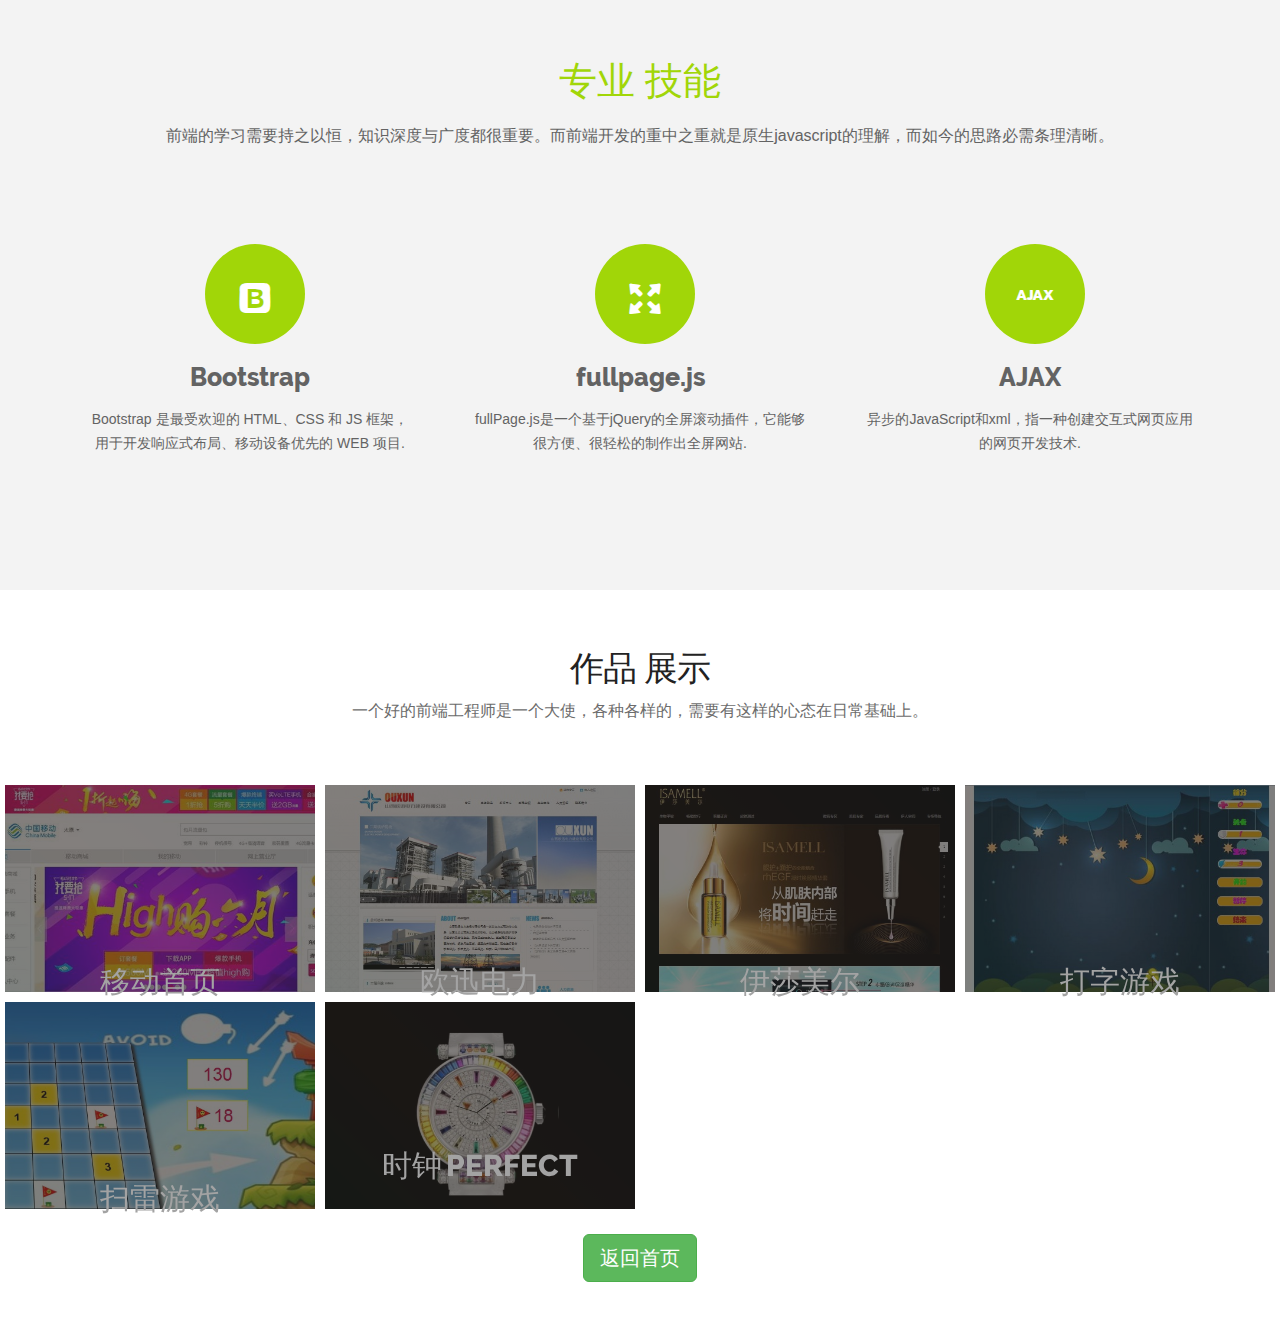
==== more.html @ 0fcccb95 "home" ====
<!DOCTYPE html>
<html lang="en">
<head>
    <meta charset="UTF-8" />
    <meta name="viewport" content="width=device-width, maximum-scale=1">
    <title>more</title>
    <link href="css/bootstrap.css" rel="stylesheet" type="text/css">
    <link rel="stylesheet" type="text/css" href="fonts/font/iconfont.css" />
    <link rel="stylesheet" href="js/fancybox/jquery.fancybox.css" type="text/css" media="screen" />
    <link href="css/style.css" rel="stylesheet" type="text/css"> 
    <link href="css/font-awesome.css" rel="stylesheet" type="text/css"> 
    <link href="css/animate.css" rel="stylesheet" type="text/css">
    <link href='css/ziti.css' rel='stylesheet' type='text/css'>
    </head>
<body>
<!-- 专业技能 -->
<section  id="service">
  <div class="container">
    <h2>专业 技能</h2>
    <h6>前端的学习需要持之以恒，知识深度与广度都很重要。而前端开发的重中之重就是原生javascript的理解，而如今的思路必需条理清晰。</h6>
    <div class="service_wrapper">
      <div class="row">
        <div class="col-md-4">
            <div class="service_icon delay-03s animated wow  zoomIn"> <span><i class="fa iconfont icon-bootstrap"></i></span> </div>
          <div class="service_block">
            
            <h3 class="animated fadeInUp wow">Bootstrap</h3>
            <p class="animated fadeInDown wow">Bootstrap 是最受欢迎的 HTML、CSS 和 JS 框架，用于开发响应式布局、移动设备优先的 WEB 项目.</p>
          </div>
        </div>
        <div class="col-md-4">
        <div class="service_icon delay-03s animated wow  zoomIn"> <span><i class="fa iconfont icon-unie638"></i></span> </div>
          <div class="service_block">
            
            <h3 class="animated fadeInUp wow">fullpage.js</h3>
            <p class="animated fadeInDown wow">fullPage.js是一个基于jQuery的全屏滚动插件，它能够很方便、很轻松的制作出全屏网站.</p>
          </div>
        </div>
        <div class="col-md-4"> 
        <div class="service_icon icon2  delay-03s animated wow zoomIn"> <span><i class="fa iconfont icon-ajax"></i></span> </div> 
        <div class="service_block">
            <h3 class="animated fadeInUp wow">AJAX</h3>
            <p class="animated fadeInDown wow">异步的JavaScript和xml，指一种创建交互式网页应用的网页开发技术.</p>
          </div>
        </div>
        
      </div> 
    </div>
  </div>
</section>
<!-- 专业技能结束 -->
<!-- 作品展示 -->
<section id="Portfolio" class="content"> 
  
  <!-- Container -->
  <div class="container portfolio_title"> 
    
    <!-- Title -->
    <div class="section-title">
      <h2>作品 展示</h2>
    <h6>一个好的前端工程师是一个大使，各种各样的，需要有这样的心态在日常基础上。 </h6>
      
    </div>
    <!--/Title --> 
    
  </div>
  <!-- Container -->
  
  <div class="portfolio-top"></div>
  
  <!-- Portfolio Filters -->
  <div class="portfolio"> 
    
    <div id="filters" class="sixteen columns" style="display:none">
      <ul class="clearfix">
        <li><a id="all" href="#" data-filter="*" class="active">
          <!--<h5>All</h5>-->
          </a></li>
        <li><a class="" href="#" data-filter=".prototype">
          <!--<h5>Prototype</h5>-->
          </a></li>
        <li><a class="" href="#" data-filter=".design">
          <!--<h5>Design</h5>-->
          </a></li>
        <li><a class="" href="#" data-filter=".android">
          <!--<h5>Android</h5>-->
          </a></li>
        <li><a class="" href="#" data-filter=".appleIOS">
          <!--<h5>Apple IOS</h5>-->
          </a></li>
        <li><a class="" href="#" data-filter=".web">
          <!--<h5>Web App</h5>-->
          </a></li>
      </ul>
    </div>
    <!--/Portfolio Filters --> 
    <!-- Portfolio Wrapper -->
    <div class="isotope fadeInLeft animated wow grid" style="position: relative; overflow: hidden; height: 480px;" id="portfolio_wrapper">
    <figure style="position: absolute; left: 0px; top: 0px; transform: translate3d(1011px, 0px, 0px) scale3d(1, 1, 1); width: 337px; opacity: 1;" class="portfolio-item one-four  android  prototype web isotope-item effect-oscar">
        <div class="portfolio_img" style="border:5px solid #fff"> <img src="img/19.jpg" alt="Portfolio 1"> </div>
         <figcaption>       
                <div>
                  <a href="http://zhangxiaomin.duapp.com/zuopinone/index.html" target="_blank">
                    <h2>移动首页 <span>perfect</span></h2>
                    <p>html+css布局及JavaScript动态效果</p>        
                  </a>
                </div>
            </figcaption>
      </figure>
        


        <!-- Portfolio Item-->
      <figure style="position: absolute; left: 0px; top: 0px; transform: translate3d(1011px, 0px, 0px) scale3d(1, 1, 1); width: 337px; opacity: 1;" class="portfolio-item one-four  android  prototype web isotope-item effect-oscar">
        <div class="portfolio_img" style="border:5px solid #fff"> <img src="img/29.jpg" alt="Portfolio 1"> </div>
         <figcaption>       
                <div>
                  <a href="http://zhangxiaomin.duapp.com/oxdl" target="_blank">
                    <h2>欧迅电力 <span>perfect</span></h2>
                    <p>html+css布局，jquery动态效果及结合phpcms完成数据的上传</p>        
                  </a>
                </div>
            </figcaption>
      </figure>
      <!-- Portfolio Item -->

        <!-- Portfolio Item -->
        <figure style="position: absolute; left: 0px; top: 0px; transform: translate3d(1011px, 240px, 0px) scale3d(1, 1, 1); width: 337px; opacity: 1;" class="portfolio-item one-four   android isotope-item effect-oscar">
            <div class="portfolio_img" style="border:5px solid #fff"> <img src="img/30.jpg" alt="Portfolio 1"> </div>
            <figcaption>
                <div>
                    <a href="#" target="_blank">
                        <h2>伊莎美尔 <span>perfect</span></h2>
                        <p>html+css布局，jquery动态效果及结合phpcms完成数据的上传</p>
                    </a>
                </div>
            </figcaption>
        </figure>
        <!--/Portfolio Item -->
      
      <!-- Portfolio Item -->
      <figure style="position: absolute; left: 0px; top: 0px; transform: translate3d(0px, 240px, 0px) scale3d(1, 1, 1); width: 337px; opacity: 1;" class="portfolio-item one-four  design isotope-item effect-oscar">
        <div class="portfolio_img" style="border:5px solid #fff"> <img src="img/26.jpg" alt="Portfolio 1"> </div>
       <figcaption>     
                <div>
                  <a href="http://zhangxiaomin.duapp.com/dazi/dazi.html" target="_blank">
                    <h2>打字游戏 <span>perfect</span></h2>
                    <p>利用面向对象编程实现功能</p>        
                  </a>
                </div>
            </figcaption>
      </figure>
      <!--/Portfolio Item --> 
      <!-- Portfolio Item  -->
      <figure style="position: absolute; left: 0px; top: 0px; transform: translate3d(674px, 240px, 0px) scale3d(1, 1, 1); width: 337px; opacity: 1;" class="portfolio-item one-four  design web isotope-item effect-oscar">
        <div class="portfolio_img" style="border:5px solid #fff"> <img src="img/27.jpg" alt="Portfolio 1"> </div>
       <figcaption>   
        <div>
          <a href="http://zhangxiaomin.duapp.com/saolei/saolei.html" target="_blank">
          <h2>扫雷游戏 <span>perfect</span></h2>
          <p>使用jquery实现功能</p>    
          </a>
        </div>
      </figcaption>
       </figure>
      <!--/Portfolio Item --> 
      <!-- Portfolio Item -->
      <figure style="position: absolute; left: 0px; top: 0px; transform: translate3d(337px, 240px, 0px) scale3d(1, 1, 1); width: 337px; opacity: 1;" class="portfolio-item one-four  web isotope-item effect-oscar">
        <div class="portfolio_img" style="border:5px solid #fff"> <img src="img/25.jpg" alt="Portfolio 1"> </div>
       <figcaption>     
                <div>
                  <a href="http://zhangxiaomin.duapp.com/clock/clock.html" target="_blank">
                    <h2>时钟 <span>perfect</span></h2>
                    <p>使用canvas实现时钟效果</p>        
                  </a>
                </div>
            </figcaption>
      </figure>
      <!--/Portfolio Item --> 
    </div>
    <!--/Portfolio Wrapper --> 
    
  </div>
  <!--/Portfolio Filters -->
  
  <div class="portfolio_btm"></div>
  
  
  <div id="project_container">
    <div class="clear"></div>
    <div id="project_data"></div>
  </div>
 
  <a href="index.html" class="button" style="display:block;width:100%;height:100%;text-align:center;margin-top:20px;"><input type="button" style="font-size:20px;outline:0;" value="返回首页" class="btn btn-success btn-lg" onclick="javascript:history.back(-1)"/></a>
</section>
<!-- 作品展示结束 -->
</body>
<script type="text/javascript" src="js/jquery.js"></script>
<script type="text/javascript" src="js/bootstrap.min.js"></script>
<script type="text/javascript" src="js/jquery-scrolltofixed.js"></script>
<script type="text/javascript" src="js/jquery.nav.js"></script> 
<script type="text/javascript" src="js/jquery.easing.1.3.js"></script>
<script type="text/javascript" src="js/jquery.isotope.js"></script>
<script src="js/fancybox/jquery.fancybox.pack.js" type="text/javascript"></script> 
<script type="text/javascript" src="js/wow.js"></script>
 <!--<script src="contact/jqBootstrapValidation.js"></script> -->
<script src="js/rAF.js"></script>
<script src="js/demo-2.js"></script>
 <!--<script src="contact/contact_me.js"></script>-->
<script type="text/javascript" src="js/custom.js"></script>
</html>
---- fonts/font/iconfont.css ----
@font-face {font-family: "iconfont";
  src: url('iconfont.eot?t=1478888026495'); /* IE9*/
  src: url('iconfont.eot?t=1478888026495#iefix') format('embedded-opentype'), /* IE6-IE8 */
  url('iconfont.woff?t=1478888026495') format('woff'), /* chrome, firefox */
  url('iconfont.ttf?t=1478888026495') format('truetype'), /* chrome, firefox, opera, Safari, Android, iOS 4.2+*/
  url('iconfont.svg?t=1478888026495#iconfont') format('svg'); /* iOS 4.1- */
}

.iconfont {
  font-family:"iconfont" !important;
  font-size:16px;
  font-style:normal;
  -webkit-font-smoothing: antialiased;
  -webkit-text-stroke-width: 0.2px;
  -moz-osx-font-smoothing: grayscale;
}

.icon-bootstrap:before { content: "\e602"; }

.icon-socialcss3:before { content: "\e880"; }

.icon-unie638:before { content: "\e635"; }

.icon-ajax:before { content: "\e622"; }

.icon-css:before { content: "\e844"; }

.icon-h5:before { content: "\e608"; }
---- css/style.css ----
@charset "utf-8";
/* Reset
---------------------------------*/
ul {
    list-style: none;
}

.figure {
    margin: 0px;
}

img {
    max-width: 100%;
}

a, a:hover, a:active {
    outline: 0px !important;
	text-decoration:none;
}
.clear {
    clear: both;
    display: block;
    overflow: hidden;
    visibility: hidden;
    width: 0;
    height: 0;
}
.clearfix:before,
.clearfix:after {
    content: '\0020';
    display: block;
    overflow: hidden;
    visibility: hidden;
    width: 0;
    height: 0;
}

.clearfix:after {
    clear: both;
}
.form-control {
    display: block;
    width: 100%;
    height: 34px;
    padding: 16px 12px;
    font-size: 14px;
    line-height: 1.42857143;
    color: #555;
    background-color: transparent;
}
/* Common style */
.grid figure {
	position: relative;
	float: left;
	overflow: hidden;
	margin: 10px 1%;
	min-width: 320px;
	max-width: 480px;
	max-height: 360px;
	width: 48%;
	background: #3085a3;
	text-align: center;
	cursor: pointer;
}

.grid figure img {
	position: relative;
	display: block;
	min-height: 100%;
	max-width: 100%;
	opacity: 0.8;
}

.grid figure figcaption {
	padding: 2em;
	color: #fff;
	text-transform: uppercase;
	font-size: 1.25em;
	-webkit-backface-visibility: hidden;
	backface-visibility: hidden;
}

.grid figure figcaption::before,
.grid figure figcaption::after {
	pointer-events: none;
}

.grid figure figcaption,
.grid figure figcaption > a {
	position: absolute;
	top: 0;
	left: 0;
	width: 100%;
	height: 100%;
    border:5px solid #fff;
}

/* Anchor will cover the whole item by default */
/* For some effects it will show as a button */
.grid figure figcaption > a {
	z-index: 1000;
	text-indent: 200%;
	white-space: nowrap;
	font-size: 0;
	opacity: 0;
}

.grid figure h2 {
	word-spacing: -0.15em;
	font-weight: 300;
}

.grid figure h2 span {
	font-weight: 800;
}

.grid figure h2,
.grid figure p {
	margin: 0;
}

.grid figure p {
	letter-spacing: 1px;
	font-size: 68.5%;
}

/*---------------*/
/***** Oscar *****/
/*---------------*/

figure.effect-oscar {
	background: -webkit-linear-gradient(45deg, #22682a 0%, #9b4a1b 40%, #3a342a 100%);
	background: linear-gradient(45deg, #22682a 0%,#9b4a1b 40%,#3a342a 100%);
}

figure.effect-oscar img {
	opacity: 0.9;
	-webkit-transition: opacity 0.35s;
	transition: opacity 0.35s;
}

figure.effect-oscar figcaption {
	padding: 3em;
	background-color: rgba(37, 37, 37, 0.55);
	-webkit-transition: background-color 0.35s;
	transition: background-color 0.35s;
}

figure.effect-oscar figcaption::before {
	position: absolute;
	top: 30px;
	right: 30px;
	bottom: 30px;
	left: 30px;
	border: 1px solid #fff;
	content: '';
}

figure.effect-oscar h2 {
	margin: 30% 0 10px 0;
	-webkit-transition: -webkit-transform 0.35s;
	transition: transform 0.35s;
	-webkit-transform: translate3d(0,100%,0);
	transform: translate3d(0,100%,0);
	color:#A3A3A3;
    font-size: 30px;
}

figure.effect-oscar figcaption::before,
figure.effect-oscar p {
	opacity: 0;
	-webkit-transition: opacity 0.35s, -webkit-transform 0.35s;
	transition: opacity 0.35s, transform 0.35s;
	-webkit-transform: scale(0);
	transform: scale(0);
}

figure.effect-oscar:hover h2 {
	-webkit-transform: translate3d(0,0,0);
	transform: translate3d(0,0,0);
	color: #FFFFFF;
    margin-top: 10%;
}

figure.effect-oscar:hover figcaption::before,
figure.effect-oscar:hover p {
	opacity: 1;
	-webkit-transform: scale(1);
	transform: scale(1);
	color:#fff;+++++++
}

figure.effect-oscar:hover figcaption {
	background-color: rgba(58,52,42,0);
}

figure.effect-oscar:hover img {
	opacity: 0.4;
}

/* Styles
---------------------------------*/
body {
    background: #fff;
    font-family: 'Open Sans', sans-serif;
    font-size: 14px;
    font-weight: normal;
    color: #888888;
    margin: 0;
}

h2 {
    font-size: 38px;
    color: #222222;
    font-family: 'Raleway', sans-serif;
    font-weight: normal;
    margin: 0px 0 25px 0;
    text-align: center;
    text-transform: uppercase;
}

h3 {
    font-family: 'Open Sans', sans-serif;
    font-weight: 600;
    color: #222222;
    font-size: 18px;
    margin: 0 0 5px 0;
}

h6 {
    font-size: 16px;
    color: #888888;
    font-family: 'Open Sans', sans-serif;
    font-weight: 400;
    text-align: center;
    margin: 0 0 60px 0;
}

p {
    line-height: 24px;
    margin: 0;
}

/* Header */
.large-header {
    position: relative;
    width: 100%;
    background: #333;
    overflow: hidden;
    background-size: cover;
    background-position: center center;
    z-index: 1;
}

.demo-1 .large-header {
    background-image: url('../img/demo-1-bg.jpg');
}

.demo-2 .large-header {
    background-image: url('../img/demo-2-bg.jpg');
    background-position: center bottom;
}

.demo-3 .large-header {
    background: #7f8c8d;
}

.demo-4 .large-header {
    background: #f9f1e9;
}

.main-title {
    position: absolute;
    margin: 0;
    padding: 0;
    color: #f9f1e9;
    text-align: center;
    top: 48%;
    left: 50%;
    -webkit-transform: translate3d(-50%,-50%,0);
    transform: translate3d(-50%,-50%,0);
}
.main-title h1{
    font-size:44px;
    font-weight:700;
}
.demo-1 .main-title,
.demo-3 .main-title {
    text-transform: uppercase;
    font-size: 4.2em;
    letter-spacing: 0.1em;
}

.demo-2 .main-title {
    font-family: 'Clicker Script', cursive;
    font-weight: normal;
    font-size: 8em;
    padding-left: 10px;
    text-shadow: 2px 2px 4px rgba(0,0,0,0.4);
}

.demo-2 .main-title::before {
    content: '';
    width: 20vw;
    height: 20vw;
    min-width: 3.5em;
    min-height: 3.5em;
    background-size: cover;
    position: absolute;
    top: 50%;
    left: 50%;
    border-radius: 50%;
    z-index: -1;
    -webkit-transform: translate3d(-50%,-50%,0);
    transform: translate3d(-50%,-50%,0);
}

.demo-3 .main-title {
    padding: 10px 40px;
    border: 10px double #f9f1e9;
    text-transform: uppercase;
    font-family: Londrina Outline, sans-serif;
}

.demo-4 .main-title {
    font-size: 6em;
    font-weight: 300;
    padding: 10px 30px;
    text-transform: uppercase;
    color: #222;
}

.main-title .thin {
    font-weight: 200;
}

@media only screen and (max-width : 768px) {
    .demo-1 .main-title,
    .demo-3 .main-title,
    .demo-4 .main-title {
        font-size: 3em;
    }

    .demo-2 .main-title {
        font-size: 4em;
        width: 95%;
    }
}

/* Header Styles
---------------------------------*/
#header_wrapper {
    background: #a1d608;
    padding: 10px 0px;
    border-top: 0px solid #FFFFFF;
    box-shadow: 1px 1px 4px rgba(60, 60, 60, 0.44);
    text-align: center;
}

.header_box {
    position: relative;
}

.logo {
    float: left;
    margin-top: 8px;
	position: relative;
	z-index: 2;
}

.res-nav_click {
    display: none;
}
	div#main-nav {
  float: left;
}

/* Nav Styles
---------------------------------*/
.navbar-inverse {
    background-color: transparent;
    border-color: transparent;
    text-align: center;
    float: initial;
    width: 100%;
}

.navbar {
    border: 0px solid #fff;
    min-height: 40px;
    margin-bottom: 0px;
}

.navbar-inverse .navbar-nav > li > a {
    color: #171814;
}

.navStyle {
    float: right;
    margin: 0 auto;
    text-align: center;
    float: initial !important;
}

.navStyle ul {
    list-style: none;
    padding: 0px;
    float: inherit;
}

.navStyle ul li {
    display: inline-block;
    margin: 0 5px;
    float: inherit;
}

.navStyle ul li:first-child {
	/*margin:0px;*/;
}

.navStyle ul li:last-child {
    margin: 0 0 0 23px;
}

.navStyle ul li a {
    display: block;
    font-size: 18px;
    color: #222222;
    font-family: 'Raleway', sans-serif;
    text-decoration: none;
    text-transform: uppercase;
    font-weight: 600;
    transition: all 0.2s ease-in-out;
    -moz-transition: all 0.2s ease-in-out;
    -webkit-transition: all 0.2s ease-in-out;
}

.navStyle ul li a:hover {
    color: #ED5441;
}

.navStyle > li > a:hover, .nav > li > a:focus {
    text-decoration: none;
    color: #ED5441;
    background-color: transparent;
}

.navbar-inverse .navbar-nav > li > a:hover, .navbar-inverse .navbar-nav > li > a:focus {
    color: #FFFFFF;
    background-color: transparent;
}

.navbar-inverse .navbar-nav > .active > a, .navbar-inverse .navbar-nav > .active > a:hover, .navbar-inverse .navbar-nav > .active > a:focus {
    color: #FFFFFF;
    border-radius: 0;
    background: transparent;
}
.navStyle > li.active > a,
.navStyle > li.active > a:hover {
    text-decoration: none;
    color: #ED5441;
    background-color: transparent;
}

.borderLeft {
    border-left: 1px solid #DADADA;
}

.borderTop {
    margin-top: 30px;
    border-top: 1px solid #DADADA;
}

.mrgTop {
    margin-top: 30px;
}
/* Top_content
---------------------------------*/

.top_cont_outer {
    background: #ED5441;
    position: relative; 
    background: url('../img/main2.jpg') no-repeat;
	background-size: cover; 
}

.hero_section {
    position: relative;
    padding-top: 14px;
}
.hero_wrapper {
height: 750px;
}
.white_pad {
    position: relative;
    right: 0px;
    bottom: 0px;
}

.white_pad img {
    position: absolute;
    right: 0px;
    bottom: 0px;
}

.top_left_cont {
    padding: 20% 0 0;
}

.top_left_cont h3 {
    font-size: 25px;
    color: #fff;
    margin: 0 0 20px 0;
    text-align: left;
    /* font-weight: 700; */
    text-align: center;
    /* background: rgba(255, 255, 255, 0.6); */
    /* display: inline-block; */
    /* margin: 0 auto; */
    /* float: none; */
    /* clear: both; */
    padding: 15px;
    border-left: 2px solid #a1d608;
    border-right: 2px solid #a1d608;
}

.top_left_cont h2 {
    font-size: 40px;
    color: #fff;
    line-height: 90px;
    margin: 0 0 72px 0;
    font-family: 'Raleway', sans-serif;
    text-align: center;
    font-size: 24px;
}

.top_left_cont h2 strong {
    font-weight: 700;
    color: #fff;
    font-family: 'Clicker Script', cursive;
    text-transform: capitalize;
    /* margin: 15px 0; */
    font-size: 98px;
}

.top_left_cont p {
font-size: 18px;
color: #FFFFFF;
margin: 0 0 30px 0;
line-height: 33px;
text-align: center;
font-weight: normal;
font-size: 20px;
/* font-weight: 300; */
text-align: center;
letter-spacing: 1px;
}

a.read_more, a.read_more2 {
    font-family: 'Raleway', sans-serif;
    display: block;
    font-size: 16px;
    width: 178px;
    height: 46px;
    line-height: 46px;
    border-radius: 3px;
    text-align: center;
    text-transform: uppercase;
    font-weight: 600;
    transition: all 0.2s ease-in-out;
    -moz-transition: all 0.2s ease-in-out;
    -webkit-transition: all 0.2s ease-in-out;
    background: transparent;
    color: #fff;
    border: 1px solid #fff;
	margin:0 auto;
}
a.read_more{
	 color: #3C3C3C;
	 border: 1px solid #3C3C3C;
}
a.read_more2:hover, a.read_more:hover {
    background: #fff;
    color: #0A1525;
    border: 1px solid #fff;
}
a.read_more:hover {
    background: #fff;
    color: #ED5441;
    border: 1px solid #ED5441;
}

	








/* Services
---------------------------------*/

#service {
    padding: 60px 0px;
    background: #f3f3f3;
}
#service h2{
  color: #a1d608;
}
.service_wrapper {
    padding: 40px 0 40px;
}

.service_section {
}

.service_block {
    text-align: center;
    padding-left: 15px;
    padding-right: 15px; 
	position: relative;
}

.service_icon {  
    width: 90px;
    height: 85px;
    margin: 0px auto 25px; 
}

 

.service_icon span {
    background: rgb(161, 214, 8);
    display: block;
    height: 100px;
    width: 100px;
    border-radius: 50%;
    padding-top: 12px;
}
.service_icon span{
    transition:all 0.5s;
}
.service_icon:hover span{
    transform:scale(1.3);
}
.service_icon i {
  color: #ffffff;
  font-size: 40px;
  margin-top: 0;
  position: relative;
  top: 20px;
  z-index: 20;
  display: block;
  text-align: center;
}

.service_block h3 {
    font-family: 'Raleway', sans-serif;
    font-weight: 600;
    font-size: 25px;
    color: #636363;
    margin: 35px 0 15px;
}
#service h6{color: #636363;}
.service_block p {
    font-size: 14px;
    color: #636363;
    margin: 0 0 35px 0;
}
	
.mrgTop30{
margin-top:60px;
}

/* Latest Work
---------------------------------*/


#work_outer {
    background: #f9f9f9;
    padding: 70px 0px;
    position: relative;
}

.work_pic {
    position: absolute;
    right: 0;
    top: 25%;
    width: 50%;
}

.inner_section {
    padding: 0px;
}

.service-list {
    padding: 0 0 0 0;
    font-size: 14px;
    margin-bottom: 40px;
}

.service-list-col1 {
    float: left;
    width: 60px;
    text-align: center;
}

.service-list-col1 i {
    display:;
    color: #888;
    font-size: 19px;
    font-style: normal;
    line-height: 20px;
}

.service-list-col2 {
    overflow: hidden;
}

.page_section.alabaster {
    background: #fafafa;
}

.work_bottom {
    padding: 20px 0 0 0px;
}

.work_bottom span {
    font-size: 18px;
    color: #333333;
    display: block;
    margin: 0 0 20px 0;
}

a.contact_btn {
    background: #fff;
    text-transform: uppercase;
    display: block;
    width: 176px;
    height: 49px;
    text-align: center;
    line-height: 49px;
    font-size: 16px;
    color: #ED5441;
    border-radius: 3px;
    font-family: 'Raleway', sans-serif;
    font-weight: 600;
    border: 2px solid #ED5441;
    transition: all 0.2s ease-in-out;
    -moz-transition: all 0.2s ease-in-out;
    -webkit-transition: all 0.2s ease-in-out;
}

a.contact_btn:hover {
    background: #ED5441;
    color: #fff;
}

.input-text {
    background: transparent;
}


/* Portfolio
---------------------------------*/


#Portfolio {
    padding: 60px 0px;
}

.Portfolio-nav {
    padding: 0;
    margin: 0 0 45px 0;
    list-style: none;
    text-align: center;
}

.Portfolio-nav li {
    margin: 0 10px;
    display: inline;
}

.Portfolio-nav li a {
    display: inline-block;
    padding: 10px 22px;
    font-size: 12px;
    line-height: 20px;
    color: #222222;
    border-radius: 4px;
    text-transform: uppercase;
    background: #f7f7f7;
    margin-bottom: 5px;
    transition: all 0.3s ease-in-out;
    -moz-transition: all 0.3s ease-in-out;
    -webkit-transition: all 0.3s ease-in-out;
}

.Portfolio-nav li a:hover {
    background: #ED5441;
    color: #fff;
    text-decoration: none;
}

.portfolioContainer {
    margin: 0 auto;
    padding-left: 15px;
    width: auto !important;
}

.Portfolio-box {
    text-align: center;
    width: 350px;
    overflow: hidden;
    float: left;
    padding: 12px 0px;
}

.Portfolio-box img {
    transition: all 0.3s ease-in-out;
    -moz-transition: all 0.3s ease-in-out;
    -webkit-transition: all 0.3s ease-in-out;
}

.Portfolio-box img:hover {
    opacity: 0.6;
}

.Portfolio-nav li a.current {
    background: #ED5441;
    color: #fff;
    text-decoration: none;
}

img {
    max-width: 100%;
}

/* no transition on .isotope container */

.isotope .isotope-item {
  /* change duration value to whatever you like */
    -webkit-transition-duration: 0.6s;
    -moz-transition-duration: 0.6s;
    transition-duration: 0.6s;
}

.isotope .isotope-item {
    -webkit-transition-property: -webkit-transform, opacity;
    -moz-transition-property: -moz-transform, opacity;
    transition-property: transform, opacity;
}

.page_section.paddind {
    padding-bottom: 60px;
}


/* Happy Clients
---------------------------------*/



#clients {
    padding: 60px 0px;
}

.client_area {
    width: 960px;
    margin: 0px auto;
}

.client_section {
    padding: 35px 0 0 0;
}

.client_section.btm {
    padding: 20px 0 0 0;
}

.client_profile {
    float: left;
    text-align: center;
}

.client_profile.flt {
    float: right;
}

.client_profile_pic {
    border-radius: 50%;
    border: 2px solid #f5f5f5;
    margin: 0 0 15px 0;
    width: 220px;
    height: 220px;
}

.client_profile_pic img {
    border-radius: 50%;
    border: 3px solid #f5f5f5;
}

.client_profile h3 {
    font-size: 18px;
    color: #49b5e7;
    margin: 0 0 0 0;
}

.client_profile span {
    display: block;
    font-size: 16px;
    color: #888888;
}

/* Clients
---------------------------------*/


.client_logos {
    background: #AD0C98;
    padding: 60px 0;
    margin-top: 60px;
}

.client_logos ul {
    padding: 0;
    margin: 0;
    list-style: none;
    text-align: center;
}

.client_logos ul li {
    display: inline;
    margin: 0 25px;
}

.client_logos ul a {
    display: inline-block;
    margin: 0 20px;
}

.page_section.team {
    padding: 60px 0;
}

.page_section.team h6 {
    margin-bottom: 40px;
}

/* About Us
--------------------------- */
 
.aboutUs-container {
background-repeat: no-repeat;
background-position: right;
background-size: auto 100%;
background-position-y: 70px;
}
#about-us, h2, h3, h6, p {
color: #6C6C6C;
}
#about-us .read-more{
	border: 1px solid #ED5441;
	color: #1a1a1a;
}

#about-us .read-more:hover{
	background-color: #e74c3c;
	border: 1px solid #e74c3c;
	color: #fff;
}
.about-us-post-container{
	background-repeat: no-repeat;
	background-position: right;
	background-size: auto 100%;
}
.about-us{
	margin-top: 70px;
	margin-bottom: 50px;
}
.about-us h3{
	font-size:28px;
}
.points{ 
	margin-bottom: 10px;
	font-size:14px;
	padding-left:0px;
}
.about-us p{
	/*font-size: 0.9375em;*/
	line-height: 1.625em;
	padding: 15px 0;
}
.about-us .about-us-list{
	list-style: none;
	margin-bottom: 20px;
	padding-left:0px;
}

.about-us .points{
	position: relative;
	list-style-type: none;
	padding: 5px 0 5px 30px;
}

.about-us .points:before{
	content: "\f058";
	position: absolute;
	font-family: FontAwesome;
	font-size: 1.125em;
	color: #a1d608;
	left: 0px;
	top: 3px;
}

.about-us-link a:first-child{
	margin-left: 0;
}


/* Team
---------------------------------*/
.team_section {
    max-width: 993px;
    margin: 0 auto;
}

.team_area {
    width: 30.66%;
    margin-right: 3.82979%; 
    overflow: hidden;
    text-align: center;
    float: left;
}

.team_area span {
    margin-bottom: 24px;
    display: block;
}

.team_area:nth-of-type(3n+0) {
    margin: 0;
}

.team_box {
    width: auto;
    height: auto;
    position: relative;
    border-radius: 50%;
    margin: 0px 3px 25px 3px;
}
/*
.team_box_shadow {
    transition: all 0.3s ease-in-out;
    -moz-transition: all 0.3s ease-in-out;
    -webkit-transition: all 0.3s ease-in-out;
    position: absolute;
    width: 100%;
    height: 26%;
    z-index: 10;
    bottom: 0px;
} */

.team_box_shadow a {
    display: block;
    width: 100%;
    height: 100%; 
}

.team_box:hover .team_box_shadow {
    box-shadow: inset  0px 0px 0px 148px rgba(17,17,17,0.80);
}

.team_box:hover ul {
    display: block;
    opacity: 1;
}

.team_box img {
    display: block;
    border-radius: 0%;
    width: 90%;
    margin: 0 auto;
}

.team_box ul {
    display: block;
    padding: 0;
    margin: 0;
    list-style: none;
    position: absolute;
    left: 0;
    top: 88%;
    width: 100%;
    text-align: center;
    margin-top: -14px;
    z-index: 15;
    transition: all 0.6s ease-in-out;
    -moz-transition: all 0.6s ease-in-out;
    -webkit-transition: all 0.6s ease-in-out;
}

.team_box ul li {
    display: inline-block;
    margin: 0 11px;
	width: 34px; 
border-radius: 50%;
background: #fff;
padding: 10px 0 4px;
margin-bottom: 5px;
}

.team_box ul li a { 
    display: inline-block;
    font-size: 18px;
    color: #232323;
    transition: all 0.3s ease-in-out;
    -moz-transition: all 0.3s ease-in-out;
    -webkit-transition: all 0.3s ease-in-out;
}

.team_box ul li a:hover, .team_box ul li a:focus {
    text-decoration: none;
}

.team_box ul li a.fa-twitter:hover {
    color: #55acee;
}

.team_box ul li a.fa-facebook:hover {
    color: #3b5998;
}

.team_box ul li a.fa-pinterest:hover {
    color: #cb2026;
}

.team_box ul li a.fa-google-plus:hover {
    color: #dd4b39;
}
 .img-circle {
border-radius: 50%;
}
.centered {
text-align: center;
/* background: #0A1525; */
}
.scale img{
    transition:all 0.5s;
}
.scale:hover img{
    transform:scale(1.2);
}
#team .fa {
width: 30px;
height: 30px;
margin: 0 3px;
border-radius: 100%;
font-size: 15px;
line-height: 30px;
outline: 0;
color: #fff;
background-color: #F04761;
-webkit-transition: all .3s;
-moz-transition: all .3s;
transition: all .3s;
}
#aboutUs {
    padding: 60px 0;
    background: #FFFFFF;
}

/* Contact
---------------------------------*/
.page_section.contact {
    padding: 90px 0 100px;
}
 
.contact_section {
    margin: 0 0 60px 0;
}

.contact_section h2 {
    font-size: 40px;
    color: #ffffff;
    margin: 0 0 50px 0;
    text-transform: uppercase;
}

.contact_block {
    text-align: center;
}

.contact_block_icon {
    border-radius: 50%;
    height: 85px;
    width: 85px;
    margin: 0px auto 20px;
}

.contact_block_icon.icon2 {
    border-color: #ED5441;
}

.contact_block_icon.icon3 {
    border-color: #49b5e7;
}

.contact_block_icon span {
    background: none repeat scroll 0 0 #f56eab;
    border: 5px solid #fff;
    border-radius: 50%;
    display: block;
    height: 100%;
    width: 100%;
}

.contact_block_icon.icon2 {
    border-color: #ED5441;
}

.contact_block_icon.icon2 span {
    background: #ED5441;
}

.contact_block_icon.icon3 {
    border-color: #49b5e7;
}

.contact_block_icon.icon3 span {
    background: #49b5e7;
}

.contact_block_icon i {
    color: #fff;
    font-size: 36px;
    margin-top: 0;
    position: relative;
    top: 26px;
    z-index: 20;
}

.contact_block span {
    display: block;
    font-size: 16px;
    color: #ffffff;
    line-height: 20px;
}

.contact_block span a {
    display: block;
    font-size: 16px;
    color: #ffffff;
    line-height: 20px;
}

.contact_info {
    font-size: 15px;
    margin: 0 0 0 20px;
    padding-left: 0;
}

.contact_info  h3 {
    font-size: 24px;
    font-weight: 600;
    margin: 0 0 30px;
    color: #fff;
}

.contact_info p {
    line-height: 28px;
    display: block;
    font-size: 16px;
    color: #ffffff;
    margin: 0 0 30px;
}

.social_links {
    padding:0;
    margin: 0;
    display: block;
    overflow: hidden;
    list-style: none;
}

.social_links li {
    float: left;
    margin-right: 4px;
}

.social_links li a {
    display: block;
    width: 50px;
    height: 50px;
    text-align: center;
    line-height: 50px;
    font-size: 25px;
    color: #fff;
}

.social_links li a:hover, .social_links li a:focus {
    text-decoration: none;
    border-radius: 80px;
}

.twitter a:hover {
    color: #55acee;
}

.facebook a:hover {
    color: #3b5998;
}

.pinterest a:hover {
    color: #cb2026;
}

.gplus a:hover {
    color: #dd4b39;
}
 

.form {
    margin: 0 66px 0 30px;
}

.input-text {
    padding: 15px 16px;
    border: 1px solid #ccc;
    width: 100%;
    height: 50px;
    display: block;
    border-radius: 4px;
    font-size: 15px;
    color: #aaa;
    margin: 0 0 15px 0;
    transition: all 0.3s ease-in-out;
    -moz-transition: all 0.3s ease-in-out;
    -webkit-transition: all 0.3s ease-in-out;
}

.input-text:focus {
    border: 1px solid #fff;
    outline: 0;
    -webkit-box-shadow: inset 0 1px 1px rgba(0, 0, 0, 0.075), 0 0 8px rgba(124, 197, 118, 0.3);
    -moz-box-shadow: inset 0 1px 1px rgba(0, 0, 0, 0.075), 0 0 8px rgba(124, 197, 118, 0.3);
    box-shadow: inset 0 1px 1px rgba(0, 0, 0, 0.075), 0 0 8px rgba(124, 197, 118, 0.3);
}

.input-text.text-area {
    height: 230px;
    resize: none;
    overflow: auto;
    
}

.input-btn {
    width: 175px;
    height: 50px;
    letter-spacing: 0px;
    background: #a1d608;
    border-radius: 3px;
    color: #ffffff;
    font-size: 16px;
    text-transform: uppercase;
    font-weight: 600;
    border: 0px;
    transition: all 0.3s ease-in-out;
    -moz-transition: all 0.3s ease-in-out;
    -webkit-transition: all 0.3s ease-in-out;
}

.input-btn:hover {
    background: #fff;
    color: #222;
}

/* Footer
---------------------------------*/

.footer_wrapper {
    background: #2f2f2f;
}

.footer_bottom {
    border-top: 1px solid #3C3A3A;
    padding: 25px 0;
}

.footer_bottom span {
    display: block;
    font-size: 14px;
    color: #cccccc;
    text-align: center;
}

.footer_bottom span a {
    display: inline-block;
    color: #a1d608;
    font-size: 16px;
    transition: all 0.3s ease-in-out;
    -moz-transition: all 0.3s ease-in-out;
    -webkit-transition: all 0.3s ease-in-out;
}

.footer_bottom span a:hover {
    color: #fff;
}

/* Animation Timers
---------------------------------*/
.delay-02s {
    animation-delay: 0.2s;
    -webkit-animation-delay: 0.2s;
}

.delay-03s {
    animation-delay: 0.3s;
    -webkit-animation-delay: 0.3s;
}

.delay-04s {
    animation-delay: 0.4s;
    -webkit-animation-delay: 0.4s;
}

.delay-05s {
    animation-delay: 0.5s;
    -webkit-animation-delay: 0.5s;
}

.delay-06s {
    animation-delay: 0.6s;
    -webkit-animation-delay: 0.6s;
}

.delay-07s {
    animation-delay: 0.7s;
    -webkit-animation-delay: 0.7s;
}

.delay-08s {
    animation-delay: 0.8s;
    -webkit-animation-delay: 0.8s;
}

.delay-09s {
    animation-delay: 0.9s;
    -webkit-animation-delay: 0.9s;
}

.delay-1s {
    animation-delay: 1s;
    -webkit-animation-delay: 1s;
}

.delay-12s {
    animation-delay: 1.2s;
    -webkit-animation-delay: 1.2s;
}


/*new_profolio*/



	
/* Portfolio */	
	
.container.portfolio_title {
    padding-bottom: 0px;
}

#portfolio {
    padding: 60px 0 40px;
}



/* Portfolio Filters */	

#filters {
    margin-top: 10px;
    margin-bottom: 40px;
    text-align: center;
    display: block;
    float: none;
    z-index: 2;
    position: relative;
}

#filters ul li {
    display: inline-block;
    margin: 0 5px;
}

#filters ul li a {
    display: block;
}

#filters ul li a h5 {
    background: none repeat scroll 0 0 #f7f7f7;
    border-radius: 4px;
    display: inline-block;
    
    font-size: 12px;
    line-height: 20px;
    margin-bottom: 5px;
    padding: 10px 22px;
    text-transform: uppercase;
    transition: all 0.3s ease-in-out 0s;
    background: #fff;
    border: #C2C2C2 solid 1px;
    color: #7C7C7C;
}

#filters ul li a:hover h5, #filters ul li a.active h5 {
    background: #AD0C98;
    color: #FFFFFF;
    text-decoration: none;
    border: #AD0C98 solid 1px;
}

.section-title h2 {
    color: #222222;
    font-family: 'Raleway', sans-serif;
    font-size: 34px;
    letter-spacing: -1px;
    margin: 0 0 15px;
    text-align: center;
    text-transform: uppercase;
}

.section-title span {
    display: block;
    color: #888888;
    font-family: 'Open Sans',sans-serif;
    font-size: 16px;
    font-weight: 400;
    margin: 0 0 60px;
    text-align: center;
}



/* Portfolio Items */	

#portfolio_wrapper {
    position: relative;
    padding: 0;
    width: 100%;
    margin: 0 auto;
    display: block;
}

#portfolio_wrapper .one-four {
    margin: 0!important;
    line-height: 0;
    width: 25%;
    padding: 0;
    position: relative;
}

.portfolio-item {
    padding: 0;
    position: relative;
    overflow: hidden;
}

.portfolio-item .portfolio_img {
    overflow: hidden;
    display: block;
    position: relative;
}

.portfolio-item .portfolio_img img {
    width: 100%;
    height: auto;
}

.portfolio-item:hover .item_overlay {
    opacity: 1;
    transition: all 0.4s ease 0s;
    -moz-transition: all 0.4s ease 0s;
    -webkit-transition: all 0.4s ease 0s;
    -ms-transition: all 0.4s ease 0s;
    -o-transition: all 0.4s ease 0s;
}

.item_overlay {
    width: 100%;
    height: 100%;
    position: absolute;
    top: 0;
    left: 0;
    opacity: 0;
    transition: all 0.3s ease 0s;
    -moz-transition: all 0.3s ease 0s;
    -webkit-transition: all 0.3s ease 0s;
    -o-transition: all 0.3s ease 0s;
    cursor: pointer;
}

.open-project-link {
    width: 100%;
    height: 100%;
    position: absolute;
    z-index: 100;
}

.item_overlay:hover {
    background:rgba(89, 89, 89, 0.7);
}

.item_info {
    position: absolute;
    height: 100px;
    width: 100%;
    top: 50%;
    margin-top: -50px;
    text-align: center;
}

.project_name {
    color: #fff;
    text-transform: uppercase;
    margin-top: 25px;
    
    opacity: 0;
    font-size: 18px;
    transition: all 0.2s ease 0s;
    -moz-transition: all 0.2s ease 0s;
    -webkit-transition: all 0.2s ease 0s;
    -ms-transition: all 0.2s ease 0s;
    -o-transition: all 0.2s ease 0s;
    position: relative;
    z-index: 10;
}

.portfolio-item:hover .project_name {
    opacity: 1;
    -webkit-transition: opacity .1s .2s;
    -moz-transition: opacity .1s .2s;
    -ms-transition: opacity .1s .2s;
    -o-transition: opacity .1s .2s;
    transition: opacity .1s .2s;
}

.project_catg {
    font-size: 14px;
    color: #fff;
    opacity: 0;
    margin-top: 0px;
    transition: all 0.2s ease 0s;
    -moz-transition: all 0.2s ease 0s;
    -webkit-transition: all 0.2s ease 0s;
    -ms-transition: all 0.2s ease 0s;
    -o-transition: all 0.2s ease 0s;
}

.portfolio-item:hover .project_catg {
    opacity: 0.8;
    -webkit-transition: opacity .1s .2s;
    -moz-transition: opacity .1s .2s;
    -ms-transition: opacity .1s .2s;
    -o-transition: opacity .1s .2s;
    transition: opacity .1s .2s;
}

.zoom-icon {
    left: 50%;
    margin-left: -20px;
    position: inherit;
    width: 40px;
    height: 40px;
    margin-top: 40px;
    opacity: 0;
    background: url(images/zoom.png);
    background-size: 40px 40px;
    transition: all 0.3s ease 0.1s;
    -moz-transition: all 0.3s ease 0.2s;
    -webkit-transition: all 0.3s ease 0.2s;
    -ms-transition: all 0.3s ease 0.2s;
    -o-transition: all 0.3s ease 0.2s;
}

.portfolio-item:hover .zoom-icon {
    opacity: 1;
    margin-top: 0px;
    -webkit-transition: opacity .3s .2s, margin-top .3s .2s;
    -moz-transition: opacity .3s .2s, margin-top .3s .2s;
    -ms-transition: opacity .3s .2s, margin-top .3s .2s;
    -o-transition: opacity .3s .2s, margin-top .3s .2s;
    transition: opacity .3s .2s, margin-top .3s .2s;
}
	
	
	
	
/* Portfolio Isotope Transitions */	

.isotope, .isotope .isotope-item {
    -webkit-transition-duration: 0.8s;
    -moz-transition-duration: 0.8s;
    -ms-transition-duration: 0.8s;
    -o-transition-duration: 0.8s;
    transition-duration: 0.8s;
}

.isotope {
    -webkit-transition-property: height, width;
    -moz-transition-property: height, width;
    -ms-transition-property: height, width;
    -o-transition-property: height, width;
    transition-property: height, width;
}

.isotope .isotope-item {
    -webkit-transition-property: -webkit-transform, opacity;
    -moz-transition-property: -moz-transform, opacity;
    -ms-transition-property: -ms-transform, opacity;
    -o-transition-property: -o-transform, opacity;
    transition-property: transform, opacity;
}

.isotope.no-transition, .isotope.no-transition .isotope-item, .isotope .isotope-item.no-transition {
    -webkit-transition-duration: 0s;
    -moz-transition-duration: 0s;
    -ms-transition-duration: 0s;
    -o-transition-duration: 0s;
    transition-duration: 0s;
}



/* Portfolio Expander */	



#project_container {
    display: none;
    background-color: #FFF;
}

#project-page-button-fullscreen {
    height: auto;
    z-index: 100;
    position: absolute;
    right: 30px;
    top: 30px;
}

#project-page-button-fullscreen li {
    display: inline-block;
    font-size: 30px;
}

#project-page-button-fullscreen li a {
    background: url(images/close.png) no-repeat #fff;
    background-size: 50px 50px;
    width: 50px;
    height: 50px;
    display: block;
    border-radius: 50px;
    opacity: 0.5;
}

#project-page-button-fullscreen li a:hover {
    opacity: 1;
}

#project-page-button {
    text-align: center;
    margin-bottom: 20px;
    height: auto;
    position: relative;
    z-index: 100;
}

#project-page-button li {
    display: inline-block;
    margin: 60px 10px 0px 10px;
    font-size: 30px;
}

#project_data {
    margin-bottom: 0px;
}

.project-section-title {
    text-align: center;
    margin-bottom: 40px;
}

.project-section-title h1 {
    margin-bottom: 5px!important;
    letter-spacing: 1px;
    font-family: 'Raleway', sans-serif;
}

.project-page {
    background-color: #FFF;
    width: 100%;
    height: auto;
    left: 0;
    padding-bottom: 40px;
}

	
/* Portfolio*/	
	
	
.project-image-slider .bx-wrapper .bx-next {
    background: url("images/project_slider_right.png") no-repeat;
    background-size: 35px 65px;
    opacity: 0.3;
    right: -90px;
}

.project-image-slider .bx-wrapper .bx-prev {
    background: url("images/project_slider_left.png") no-repeat;
    background-size: 35px 65px;
    opacity: 0.3;
    left: -90px;
}

.project-image-slider .bx-wrapper .bx-next:hover, .project-image-slider .bx-wrapper .bx-prev:hover {
    opacity: 1;
    background-position: 0;
}

.project-image-slider .bx-wrapper .bx-controls-direction a {
    height: 65px;
    margin-top: -33px;
    outline: 0 none;
    position: absolute;
    text-indent: -9999px;
    top: 50%;
    width: 35px;
    z-index: 100;
}
	
/* Portfolio Normal Expander */		
	
.project-description {
    margin-top: 40px;
    margin-bottom: 20px;
    width: 100%;
    height: auto;
}

.small-border {
    height: 2px;
    width: 50px;
    background-color: #ddd;
    margin-bottom: 15px;
}

.visit-project {
    width: 100%;
    text-align: center;
    border-top: 1px solid #ddd;
    margin-top: 20px;
    padding: 55px 0 20px 0;
}

.project-description h5 {
    color: #222222;
    text-transform: uppercase;
    margin-bottom: 5px;
}
	
	
	
/* Portfolio FullScreen Expander */			
	
#cycle-loader {
    height: 32px;
    left: 50%;
    margin: -8px 0 0 -8px;
    position: absolute;
    top: 50%;
    width: 32px;
    z-index: 999;
}

#arrow_left {
    top: 50%;
    height: 60px;
    position: absolute;
    left: 30px;
    width: 32px;
    z-index: 1000;
    margin-top: -30px;
}

#arrow_right {
    top: 50%;
    height: 60px;
    position: absolute;
    right: 30px;
    width: 32px;
    z-index: 1000;
    margin-top: -30px;
}

#arrow_left:hover, #arrow_right:hover {
    margin-top: -28px;
}

#arrow_left:active, #arrow_right:active {
    margin-top: -28px;
}

div.mc-image {
    -webkit-transition: opacity 1s ease-in-out;
    -moz-transition: opacity 1s ease-in-out;
    -o-transition: opacity 1s ease-in-out;
    transition: opacity 1s ease-in-out;
    -webkit-background-size: cover;
    -moz-background-size: cover;
    -o-background-size: cover;
    background-size: cover;
    background-position: center center;
    background-repeat: no-repeat;
    height: 100%;
    overflow: hidden;
    width: 100%;
}

.in-slide-content div.info-slide {
    background: #FFF url(images/info.png) no-repeat left bottom;
    background-size: 46px 46px;
    position: absolute;
    top: 30px;
    left: 30px;
    width: 46px;
    height: 46px;
    margin: 0;
    display: block;
    text-indent: 10px;
    -moz-border-radius: 23px;
    -webkit-border-radius: 23px;
    border-radius: 23px;
    cursor: pointer;
    z-index: 1000;
    -ms-filter: "progid: DXImageTransform.Microsoft.Alpha(Opacity=50)";
    filter: alpha(opacity=0.5);
    opacity: 0.5;
    -webkit-transition: all 0.3s;
    -moz-transition: all 0.3s;
    -o-transition: all 0.3s;
    -ms-transition: all 0.3s;
    transition: all 0.3s;
}

.in-slide-content div.info-slide:hover {
    width: 200px;
    background: #FFF;
    position: absolute;
    bottom: 40px;
    padding: 10px 20px;
    text-indent: 0px;
    moz-border-radius: 0px;
    -webkit-border-radius: 0px;
    border-radius: 0px;
    z-index: 1000;
    -ms-filter: "progid: DXImageTransform.Microsoft.Alpha(Opacity=100)";
    filter: alpha(opacity=1);
    opacity: 1;
}

.in-slide-content h2, .in-slide-content p {
    padding: 0;
    margin: 0;
    font-size: 12px;
    line-height: 24px;
}

.in-slide-content h2 {
    font-size: 14px;
    color: #444;
    text-shadow: none;
    font-weight: normal;
    text-transform: uppercase;
    z-index: 1001;
    position: relative;
    white-space: nowrap;
}

.info-slide p {
    color: #aaa;
    font-size: 13px;
    text-shadow: none;
    z-index: 1001;
    position: relative;
    margin: 0;
    font-weight: normal;
    white-space: nowrap;
}

.in-slide-content div.info-slide h2 {
    display: none;
    padding: 10px 10px 0 10px;
}

.in-slide-content div.info-slide p {
    display: none;
    padding: 0px 10px 10px 10px;
}

.in-slide-content div.info-slide:hover h2, .in-slide-content div.info-slide:hover p {
    display: inherit;
    padding: 0;
}

/*
   Media Queries
--------------------------- */
@media (min-width: 768px) and (max-width: 1200px) {
.main-title{
	width:95%;
}
.aboutUs-container {
background-repeat: no-repeat;
background-position: right;
background-size: auto 59%;
background-position-y: 150px;
}
}
@media (max-width: 768px) {
.navStyle {
float: right;
width: auto; 
text-align: center;
}
.aboutUs-container{
	background-image:none;
}
p{
font-size:14px;
}
.top_cont_outer { 
height: 335px;
}
.hero_section {
position: relative;
padding-top: 10px;
}
.top_left_cont {
padding: 38px 0;
}
.top_left_cont h2 {font-size: 25px;color: #ffffff;line-height: 74px;margin: 0 0 9px 0;}
.inner_section {
padding: 20px 0 20px;
}
#aboutUs img{
margin-bottom:20px;
}
#aboutUs h3{
font-size:26px;
line-height:22px;
}
.service_block h3 { 
font-size: 16px;
}
service_block p {
font-size: 14px; 
margin: 0px;
margin-bottom: 20px;
}
#filters ul{
padding-left:0px;
}
.form {
margin: 0 18px;
}
.page_section.team{
padding: 40px 0;
}
, #clients {
padding: 40px 0;
}

.client_logos ul li {
display: inline;
margin: 0 25px;
padding: 11px 0;
display: inline-block;
}
.social_links li {
float: left; 
}
.contact_section{
margin:0;
}
h2, .contact_section h2 {
font-size: 30px;
}
.page_section.contact {
padding: 60px 0 50px;
} 
.navbar-inverse .navbar-toggle .icon-bar{background: #fff;}
.navbar-inverse .navbar-toggle {
border-color: transparent;
}
.navbar-inverse .navbar-toggle:hover, .navbar-inverse .navbar-toggle:focus{
background:none;
outline: none;
}
.navStyle ul li {display: block;float: left;}
.navStyle {
float: right !important;
width: 100%;
text-align:center;
}
.navbar {
border: 0px solid #fff;
min-height: 40px;
margin-bottom: 0px;
float: right;
width: 100%;
}
.navStyle ul li {display: block;margin: 0px;/* text-align: center; */}
.navStyle ul li:last-child {
margin: 0px;
}
.navbar-inverse .navbar-nav > li > a {font-size:12px;padding: 10px 11px;}
} 
@media (max-width: 480px){ 
.navStyle {
float: left;
width: 100%; 
text-align: left;
}
.navbar {
border: 0px solid #fff;
min-height: 40px;
margin-bottom: 0px;
float: initial;
width: 100%;
}
.team_area {
width: 99%;
}
.read_more2{
display:none;
}
}
---- css/ziti.css ----
/* latin-ext */
@font-face {
  font-family: 'Clicker Script';
  font-style: normal;
  font-weight: 400;
  src: local('Clicker Script'), local('ClickerScript-Regular'), url(../fonts/font1.woff2) format('woff2');
  unicode-range: U+0100-024F, U+1E00-1EFF, U+20A0-20AB, U+20AD-20CF, U+2C60-2C7F, U+A720-A7FF;
}
/* latin */
@font-face {
  font-family: 'Clicker Script';
  font-style: normal;
  font-weight: 400;
  src: local('Clicker Script'), local('ClickerScript-Regular'), url(../fonts/font2.woff2) format('woff2');
  unicode-range: U+0000-00FF, U+0131, U+0152-0153, U+02C6, U+02DA, U+02DC, U+2000-206F, U+2074, U+20AC, U+2212, U+2215, U+E0FF, U+EFFD, U+F000;
}
/* latin-ext */
@font-face {
  font-family: 'Raleway';
  font-style: normal;
  font-weight: 200;
  src: local('Raleway ExtraLight'), local('Raleway-ExtraLight'), url(../fonts/font3.woff2) format('woff2');
  unicode-range: U+0100-024F, U+1E00-1EFF, U+20A0-20AB, U+20AD-20CF, U+2C60-2C7F, U+A720-A7FF;
}
/* latin */
@font-face {
  font-family: 'Raleway';
  font-style: normal;
  font-weight: 200;
  src: local('Raleway ExtraLight'), local('Raleway-ExtraLight'), url(../fonts/font4.woff2) format('woff2');
  unicode-range: U+0000-00FF, U+0131, U+0152-0153, U+02C6, U+02DA, U+02DC, U+2000-206F, U+2074, U+20AC, U+2212, U+2215, U+E0FF, U+EFFD, U+F000;
}
/* latin-ext */
@font-face {
  font-family: 'Raleway';
  font-style: normal;
  font-weight: 400;
  src: local('Raleway'), local('Raleway-Regular'), url(../fonts/font5.woff2) format('woff2');
  unicode-range: U+0100-024F, U+1E00-1EFF, U+20A0-20AB, U+20AD-20CF, U+2C60-2C7F, U+A720-A7FF;
}
/* latin */
@font-face {
  font-family: 'Raleway';
  font-style: normal;
  font-weight: 400;
  src: local('Raleway'), local('Raleway-Regular'), url(../fonts/font6.woff2) format('woff2');
  unicode-range: U+0000-00FF, U+0131, U+0152-0153, U+02C6, U+02DA, U+02DC, U+2000-206F, U+2074, U+20AC, U+2212, U+2215, U+E0FF, U+EFFD, U+F000;
}
/* latin-ext */
@font-face {
  font-family: 'Raleway';
  font-style: normal;
  font-weight: 800;
  src: local('Raleway ExtraBold'), local('Raleway-ExtraBold'), url(../fonts/font7.woff2) format('woff2');
  unicode-range: U+0100-024F, U+1E00-1EFF, U+20A0-20AB, U+20AD-20CF, U+2C60-2C7F, U+A720-A7FF;
}
/* latin */
@font-face {
  font-family: 'Raleway';
  font-style: normal;
  font-weight: 800;
  src: local('Raleway ExtraBold'), local('Raleway-ExtraBold'), url(../fonts/font8.woff2) format('woff2');
  unicode-range: U+0000-00FF, U+0131, U+0152-0153, U+02C6, U+02DA, U+02DC, U+2000-206F, U+2074, U+20AC, U+2212, U+2215, U+E0FF, U+EFFD, U+F000;
}
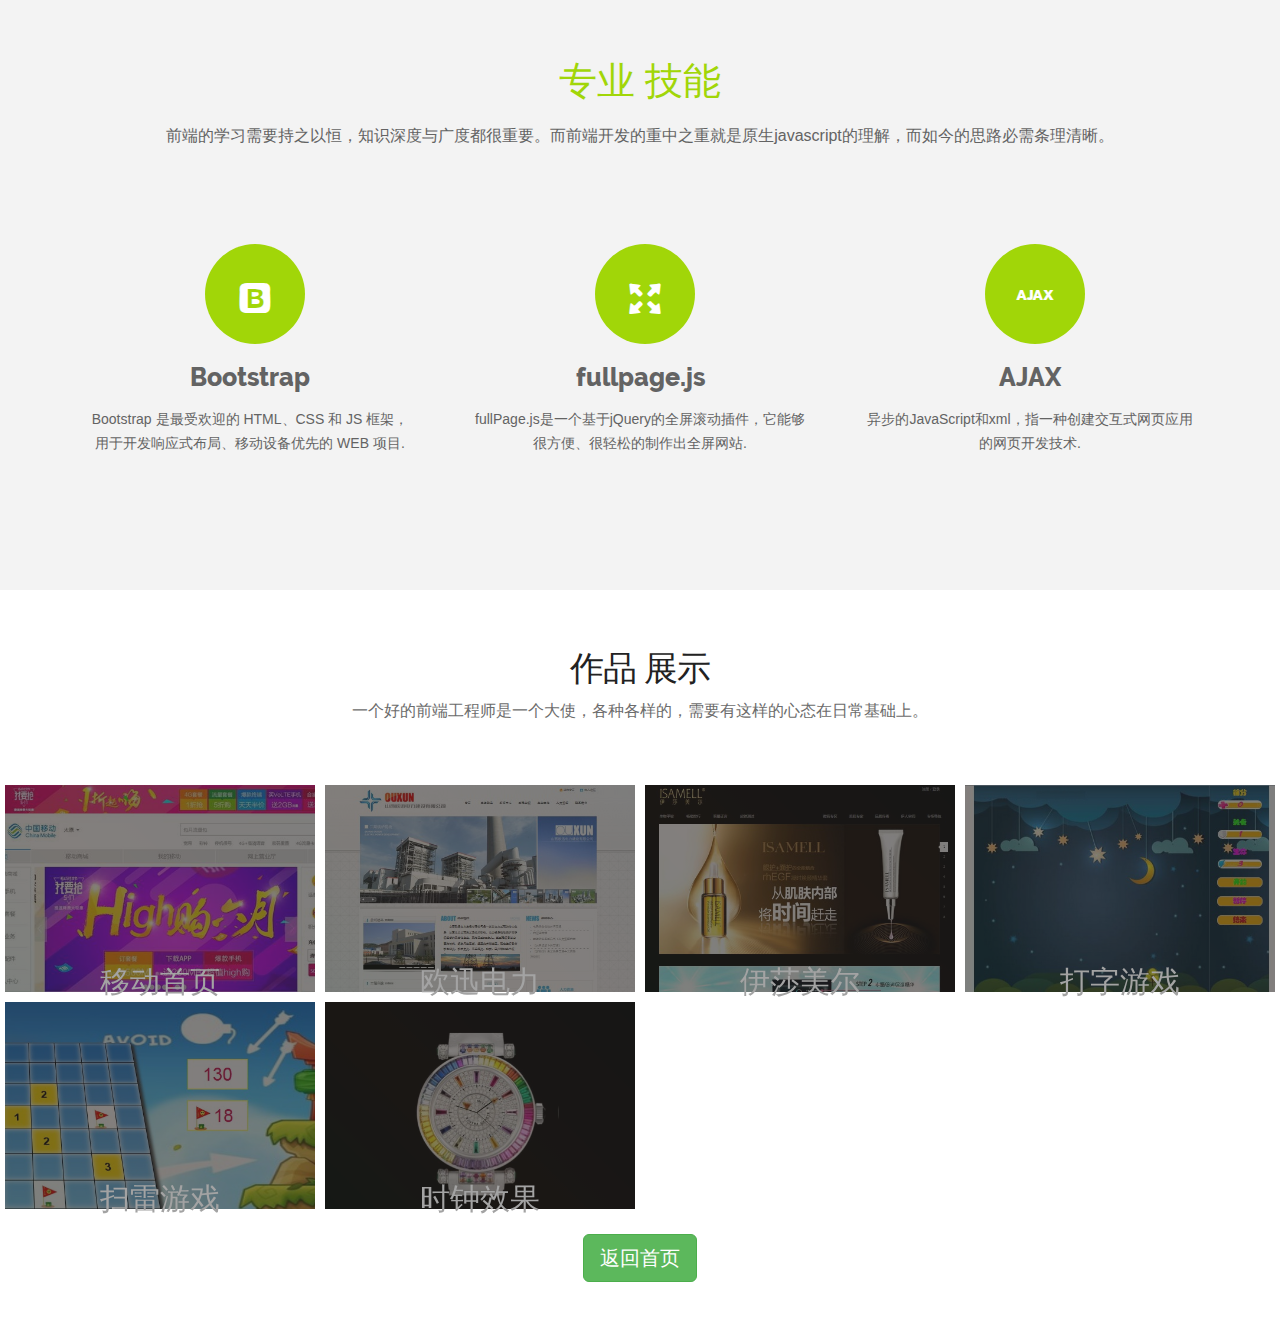
==== commit f52b964b: "1" ====
--- a/more.html
+++ b/more.html
@@ -100,7 +100,7 @@
         <div class="portfolio_img" style="border:5px solid #fff"> <img src="img/19.jpg" alt="Portfolio 1"> </div>
          <figcaption>       
                 <div>
-                  <a href="http://zhangxiaomin.duapp.com/zuopinone/index.html" target="_blank">
+                  <a href="https://zhangxiaomin0301.github.io/one-ydsy/index.html" target="_blank">
                     <h2>移动首页 <span>perfect</span></h2>
                     <p>html+css布局及JavaScript动态效果</p>        
                   </a>
@@ -115,7 +115,7 @@
         <div class="portfolio_img" style="border:5px solid #fff"> <img src="img/29.jpg" alt="Portfolio 1"> </div>
          <figcaption>       
                 <div>
-                  <a href="http://zhangxiaomin.duapp.com/oxdl" target="_blank">
+                  <a href="http://www.sxoxdl.cn" target="_blank">
                     <h2>欧迅电力 <span>perfect</span></h2>
                     <p>html+css布局，jquery动态效果及结合phpcms完成数据的上传</p>        
                   </a>
@@ -129,7 +129,7 @@
             <div class="portfolio_img" style="border:5px solid #fff"> <img src="img/30.jpg" alt="Portfolio 1"> </div>
             <figcaption>
                 <div>
-                    <a href="#" target="_blank">
+                    <a href="http://www.isamell.com" target="_blank">
                         <h2>伊莎美尔 <span>perfect</span></h2>
                         <p>html+css布局，jquery动态效果及结合phpcms完成数据的上传</p>
                     </a>
@@ -143,7 +143,7 @@
         <div class="portfolio_img" style="border:5px solid #fff"> <img src="img/26.jpg" alt="Portfolio 1"> </div>
        <figcaption>     
                 <div>
-                  <a href="http://zhangxiaomin.duapp.com/dazi/dazi.html" target="_blank">
+                  <a href="https://zhangxiaomin0301.github.io/dazi/dazi.html" target="_blank">
                     <h2>打字游戏 <span>perfect</span></h2>
                     <p>利用面向对象编程实现功能</p>        
                   </a>
@@ -156,7 +156,7 @@
         <div class="portfolio_img" style="border:5px solid #fff"> <img src="img/27.jpg" alt="Portfolio 1"> </div>
        <figcaption>   
         <div>
-          <a href="http://zhangxiaomin.duapp.com/saolei/saolei.html" target="_blank">
+          <a href="https://zhangxiaomin0301.github.io/saolei/saolei.html" target="_blank">
           <h2>扫雷游戏 <span>perfect</span></h2>
           <p>使用jquery实现功能</p>    
           </a>
@@ -169,8 +169,8 @@
         <div class="portfolio_img" style="border:5px solid #fff"> <img src="img/25.jpg" alt="Portfolio 1"> </div>
        <figcaption>     
                 <div>
-                  <a href="http://zhangxiaomin.duapp.com/clock/clock.html" target="_blank">
-                    <h2>时钟 <span>perfect</span></h2>
+                  <a href="https://zhangxiaomin0301.github.io/clock/clock.html" target="_blank">
+                    <h2>时钟效果 <span>perfect</span></h2>
                     <p>使用canvas实现时钟效果</p>        
                   </a>
                 </div>
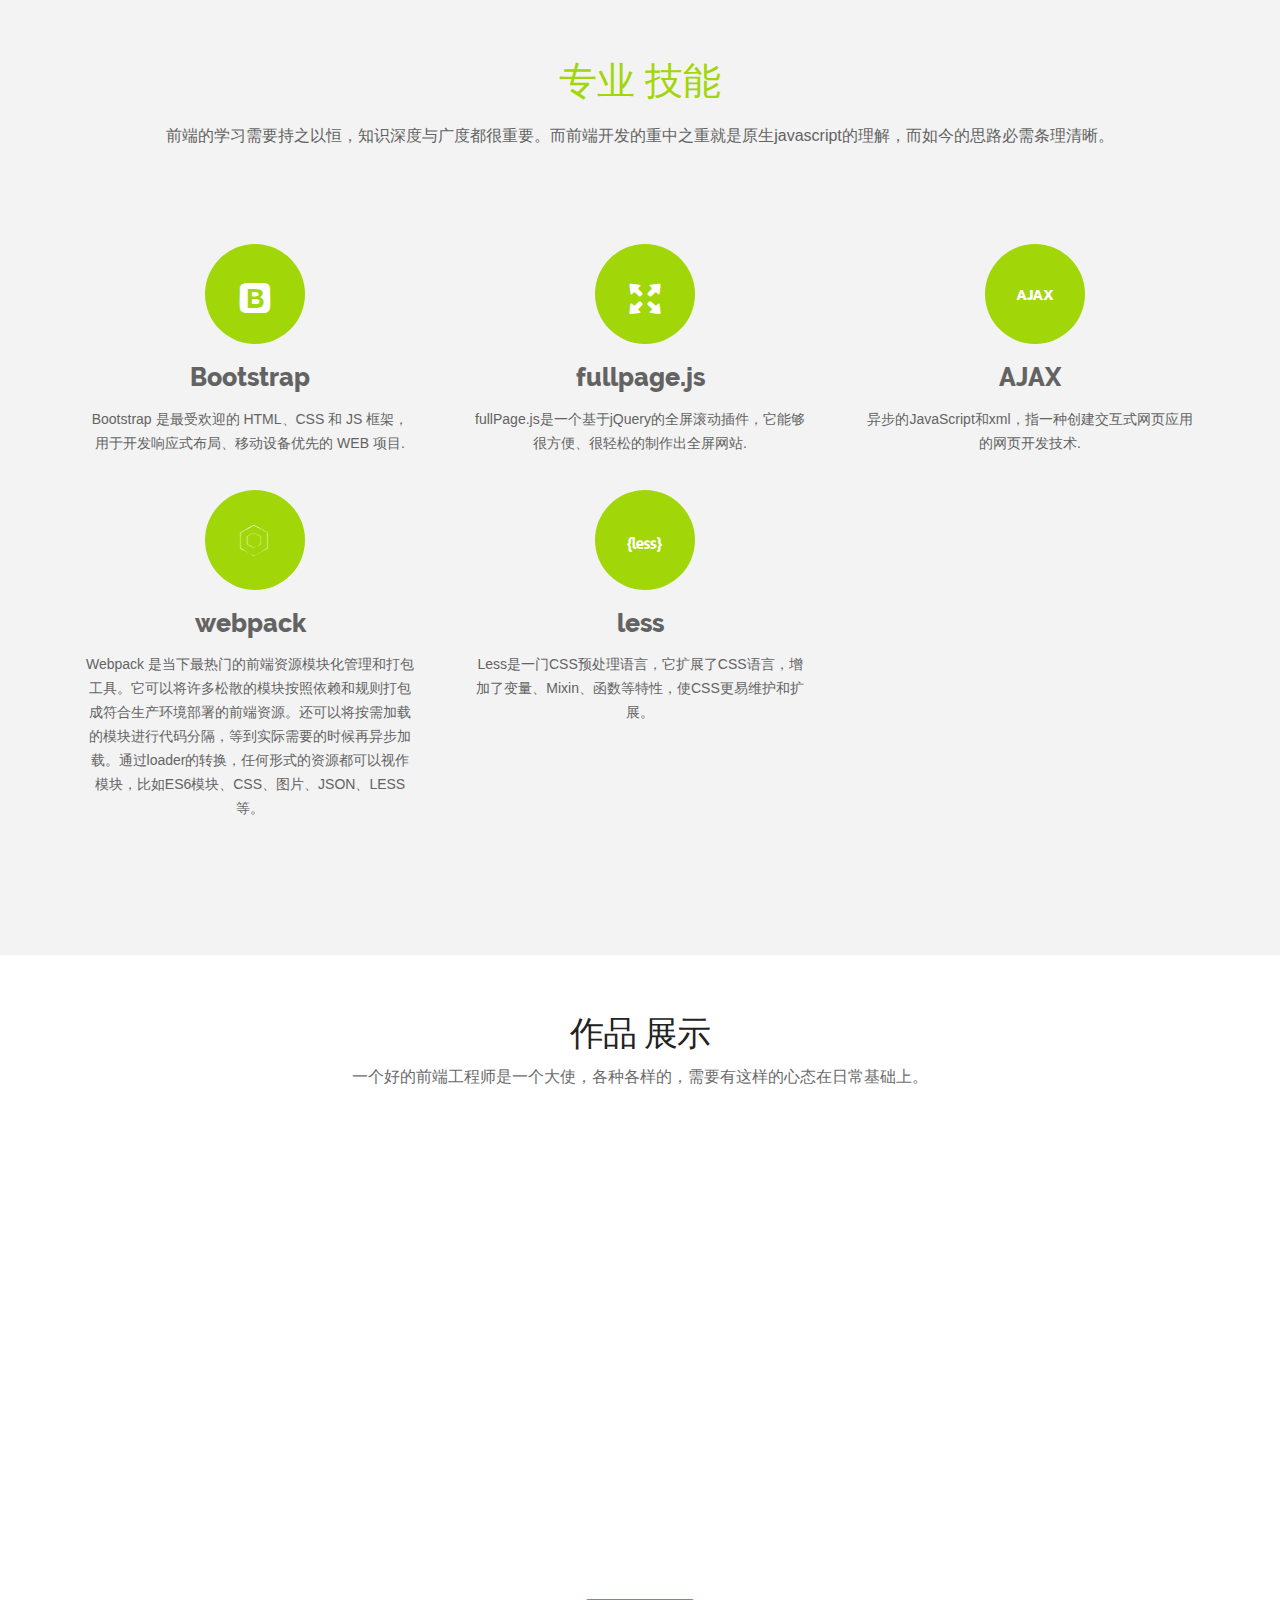
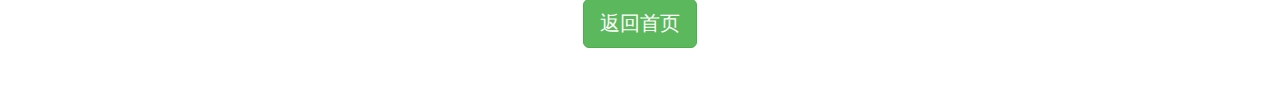
==== commit 85627190: "1" ====
--- a/more.html
+++ b/more.html
@@ -43,7 +43,20 @@
             <p class="animated fadeInDown wow">异步的JavaScript和xml，指一种创建交互式网页应用的网页开发技术.</p>
           </div>
         </div>
-        
+        <div class="col-md-4"> 
+          <div class="service_icon icon2  delay-03s animated wow zoomIn"> <span><i class="fa iconfont icon-Fm8RVIQuNz"></i></span> </div> 
+          <div class="service_block">
+              <h3 class="animated fadeInUp wow">webpack</h3>
+              <p class="animated fadeInDown wow">Webpack 是当下最热门的前端资源模块化管理和打包工具。它可以将许多松散的模块按照依赖和规则打包成符合生产环境部署的前端资源。还可以将按需加载的模块进行代码分隔，等到实际需要的时候再异步加载。通过loader的转换，任何形式的资源都可以视作模块，比如ES6模块、CSS、图片、JSON、LESS 等。</p>
+            </div>
+        </div>
+        <div class="col-md-4"> 
+          <div class="service_icon icon2  delay-03s animated wow zoomIn"> <span><i class="fa iconfont icon-less"></i></span> </div> 
+          <div class="service_block">
+              <h3 class="animated fadeInUp wow">less</h3>
+              <p class="animated fadeInDown wow">Less是一门CSS预处理语言，它扩展了CSS语言，增加了变量、Mixin、函数等特性，使CSS更易维护和扩展。</p>
+            </div>
+        </div>
       </div> 
     </div>
   </div>
@@ -150,7 +163,18 @@
                 </div>
             </figcaption>
       </figure>
-      <!--/Portfolio Item --> 
+      <!--/Portfolio Item -->
+       <figure style="position: absolute; left: 0px; top: 0px; transform: translate3d(674px, 240px, 0px) scale3d(1, 1, 1); width: 337px; opacity: 1;" class="portfolio-item one-four  design web isotope-item effect-oscar">
+        <div class="portfolio_img" style="border:5px solid #fff"> <img src="img/32.jpg" alt="Portfolio 1"> </div>
+       <figcaption>   
+        <div>
+          <a href="https://zhangxiaomin0301.github.io/rungame/rungame.html" target="_blank">
+          <h2>跑步游戏 <span>perfect</span></h2>
+          <p>利用面向对象编程和canvas来实现</p>    
+          </a>
+        </div>
+      </figcaption>
+       </figure>
       <!-- Portfolio Item  -->
       <figure style="position: absolute; left: 0px; top: 0px; transform: translate3d(674px, 240px, 0px) scale3d(1, 1, 1); width: 337px; opacity: 1;" class="portfolio-item one-four  design web isotope-item effect-oscar">
         <div class="portfolio_img" style="border:5px solid #fff"> <img src="img/27.jpg" alt="Portfolio 1"> </div>
--- a/fonts/font/iconfont.css
+++ b/fonts/font/iconfont.css
@@ -1,10 +1,10 @@
 
 @font-face {font-family: "iconfont";
-  src: url('iconfont.eot?t=1478888026495'); /* IE9*/
-  src: url('iconfont.eot?t=1478888026495#iefix') format('embedded-opentype'), /* IE6-IE8 */
-  url('iconfont.woff?t=1478888026495') format('woff'), /* chrome, firefox */
-  url('iconfont.ttf?t=1478888026495') format('truetype'), /* chrome, firefox, opera, Safari, Android, iOS 4.2+*/
-  url('iconfont.svg?t=1478888026495#iconfont') format('svg'); /* iOS 4.1- */
+  src: url('iconfont.eot?t=1482402531163'); /* IE9*/
+  src: url('iconfont.eot?t=1482402531163#iefix') format('embedded-opentype'), /* IE6-IE8 */
+  url('iconfont.woff?t=1482402531163') format('woff'), /* chrome, firefox */
+  url('iconfont.ttf?t=1482402531163') format('truetype'), /* chrome, firefox, opera, Safari, Android, iOS 4.2+*/
+  url('iconfont.svg?t=1482402531163#iconfont') format('svg'); /* iOS 4.1- */
 }
 
 .iconfont {
@@ -12,13 +12,18 @@
   font-size:16px;
   font-style:normal;
   -webkit-font-smoothing: antialiased;
-  -webkit-text-stroke-width: 0.2px;
   -moz-osx-font-smoothing: grayscale;
 }
 
+.icon-weixin:before { content: "\e632"; }
+
 .icon-bootstrap:before { content: "\e602"; }
 
+.icon-less:before { content: "\e607"; }
+
 .icon-socialcss3:before { content: "\e880"; }
+
+.icon-pxreact2:before { content: "\e600"; }
 
 .icon-unie638:before { content: "\e635"; }
 
@@ -28,3 +33,7 @@
 
 .icon-h5:before { content: "\e608"; }
 
+.icon-Fm8RVIQuNz:before { content: "\e636"; }
+
+.icon-angular:before { content: "\e619"; }
+
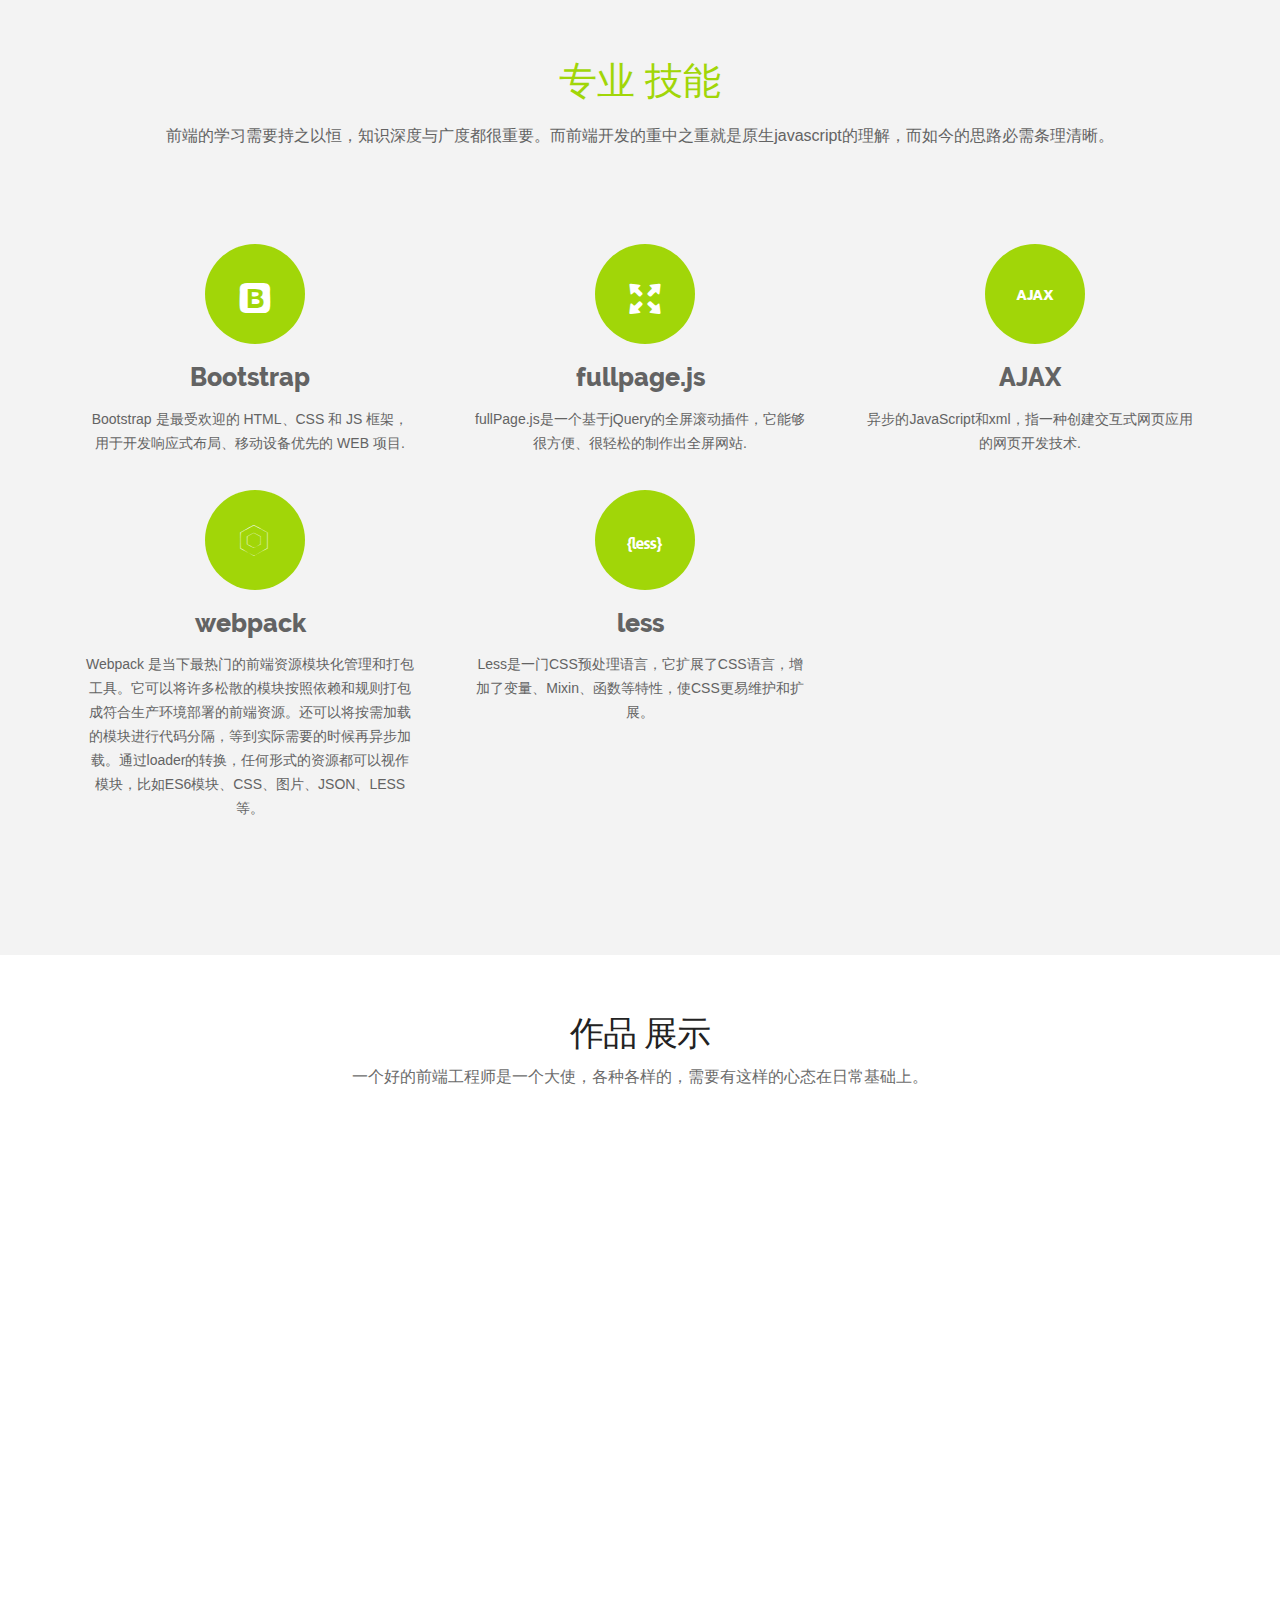
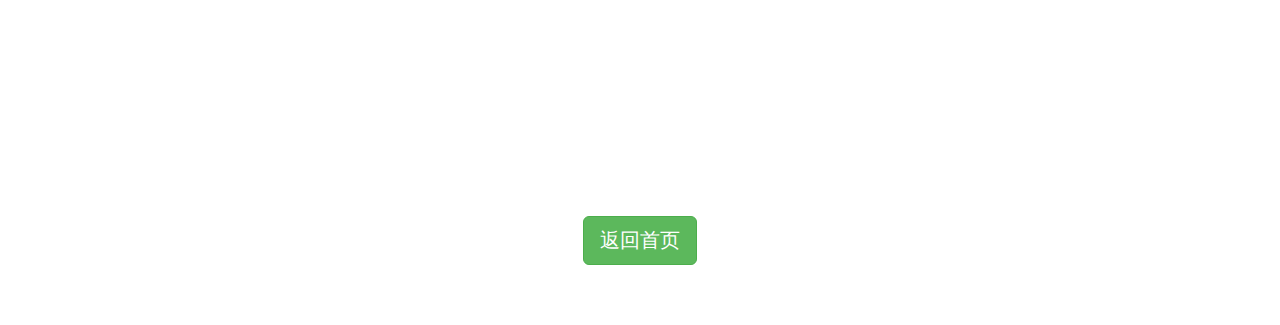
==== commit 1051594b: "yh" ====
--- a/more.html
+++ b/more.html
@@ -150,7 +150,34 @@
             </figcaption>
         </figure>
         <!--/Portfolio Item -->
-      
+      <!-- Portfolio Item-->
+      <figure style="position: absolute; left: 0px; top: 0px; transform: translate3d(1011px, 0px, 0px) scale3d(1, 1, 1); width: 337px; opacity: 1;" class="portfolio-item one-four  android  prototype web isotope-item effect-oscar">
+        <div class="portfolio_img" style="border:5px solid #fff"> <img src="img/yh.jpg" alt="Portfolio 1"> </div>
+         <figcaption>       
+                <div>
+                  <a href="http://m.0351zhuangxiu.com/" target="_blank">
+                    <h2>雅辉装修 <span>perfect</span></h2>
+                    <p>html+css布局，jquery动态效果及结合phpcms完成数据的上传</p>        
+                  </a>
+                </div>
+            </figcaption>
+      </figure>
+      <!-- Portfolio Item -->
+
+      <!-- Portfolio Item-->
+      <figure style="position: absolute; left: 0px; top: 0px; transform: translate3d(1011px, 0px, 0px) scale3d(1, 1, 1); width: 337px; opacity: 1;" class="portfolio-item one-four  android  prototype web isotope-item effect-oscar">
+        <div class="portfolio_img" style="border:5px solid #fff"> <img src="img/jn.jpg" alt="Portfolio 1"> </div>
+         <figcaption>       
+                <div>
+                  <a href="http://www.jndiaozhuang.com/m/index.php" target="_blank">
+                    <h2>劲牛吊装 <span>perfect</span></h2>
+                    <p>html+css布局，jquery动态效果及结合phpcms完成数据的上传</p>        
+                  </a>
+                </div>
+            </figcaption>
+      </figure>
+      <!-- Portfolio Item -->
+
       <!-- Portfolio Item -->
       <figure style="position: absolute; left: 0px; top: 0px; transform: translate3d(0px, 240px, 0px) scale3d(1, 1, 1); width: 337px; opacity: 1;" class="portfolio-item one-four  design isotope-item effect-oscar">
         <div class="portfolio_img" style="border:5px solid #fff"> <img src="img/26.jpg" alt="Portfolio 1"> </div>
